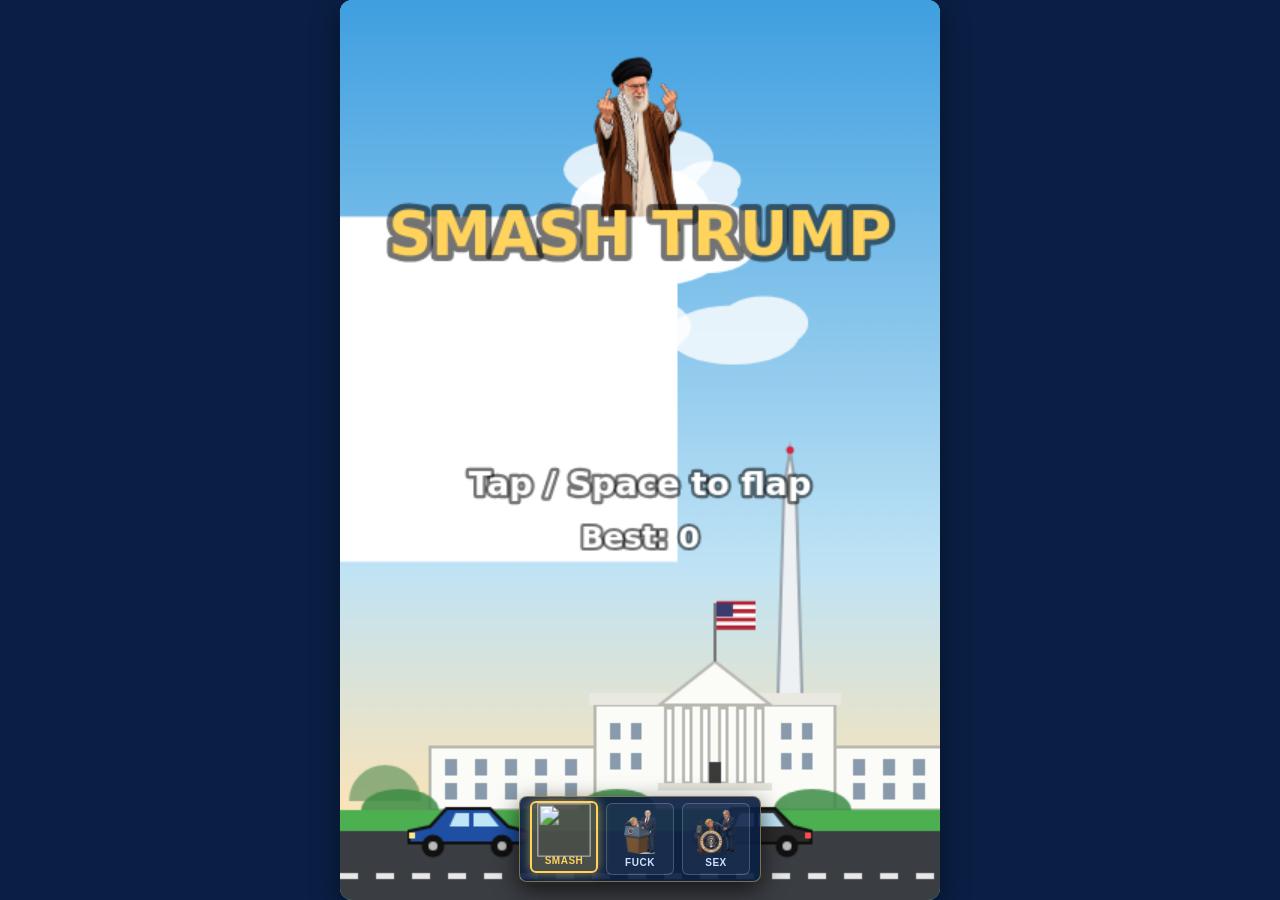
==== public/assets/aistudio/Smash_Trump_c87fb6a5.html @ 52f487fc "Fix tap and Space to immediately flap and start after selecting character" ====
<!DOCTYPE html>
<html lang="en">
<head>
<meta charset="utf-8">
<meta name="viewport" content="width=device-width, initial-scale=1, viewport-fit=cover">
<title>Smash Trump</title>
<style>
:root{--bg:#0a1f44;--ink:#fff;--accent:#d7263d;--gold:#f2c14e;color-scheme:light}
@media (prefers-color-scheme: dark){:root:not([data-theme="light"]){--bg:#0a1f44;--ink:#fff}}
:root[data-theme="dark"]{--bg:#0a1f44;--ink:#fff}
html,body{height:100%;margin:0;background:var(--bg);color:var(--ink);font-family:system-ui,-apple-system,"Segoe UI",sans-serif;overflow:hidden;touch-action:manipulation;-webkit-user-select:none;user-select:none}
:root{box-sizing:border-box;padding-top:env(safe-area-inset-top,0px);padding-bottom:env(safe-area-inset-bottom,0px)}
#wrap{height:100%;display:flex;align-items:center;justify-content:center}
canvas{max-width:100%;max-height:100%;aspect-ratio:2/3;height:100%;background:#7fd1ae;border-radius:12px;box-shadow:0 8px 30px rgba(0,0,0,.4)}
#wrap{position:relative}
#pick{position:absolute;bottom:18px;left:50%;transform:translateX(-50%);display:flex;align-items:center;gap:8px;background:rgba(10,31,68,.92);padding:6px 10px;border-radius:8px;border:1.5px solid rgba(255,211,92,.45);box-shadow:0 8px 24px rgba(0,0,0,.65);z-index:30;pointer-events:auto}
#pick .char-card{width:68px;height:72px;border-radius:6px;border:1.5px solid rgba(255,255,255,.2);background:rgba(255,255,255,.05);cursor:pointer;display:flex;flex-direction:column;align-items:center;justify-content:center;padding:4px;transition:all .15s ease;outline:none;user-select:none}
#pick .char-card:hover{border-color:#ffd35c;background:rgba(255,211,92,.15);transform:translateY(-2px)}
#pick .char-card.on{border:2px solid #ffd35c;background:rgba(255,211,92,.25);box-shadow:0 0 12px rgba(255,211,92,.6);transform:translateY(-2px)}
#pick .char-card img{width:44px;height:44px;object-fit:contain;pointer-events:none}
#pick .char-card:first-child img{transform:scale(1.22)}
#pick .char-card .char-name{font-size:10px;font-weight:700;letter-spacing:.5px;text-transform:uppercase;margin-top:3px;color:#cce0ff;pointer-events:none;white-space:nowrap}
#pick .char-card.on .char-name{color:#ffd35c}
</style>
</head>
<body>
<div id="wrap"><canvas id="c" width="400" height="600"></canvas>
<div id="pick"></div></div>
<script>
const cv=document.getElementById('c'),ctx=cv.getContext('2d');
const W=400,H=600,GROUND=540,GAP=225,PW=64,SPEED=2.7,GRAV=0.45,JUMP=-7.55;
const sprites=[
  {src:'/assets/aistudio/flipped_transparent__2__539e2077.png',w:230,h:230,flip:false,name:'Smash'},
  {src:'[data-uri]',w:142,h:200,flip:true,name:'Fuck'},
  {src:'[data-uri]',w:170,h:185,flip:true,name:'Sex'}

];
sprites.forEach(o=>{o.img=new Image();o.img.src=o.src});
let cur=0;try{cur=+localStorage.getItem('fa_char')||0}catch(e){}
if(!sprites[cur])cur=0;
let img=sprites[cur].img,SW=sprites[cur].w,SH=sprites[cur].h;
const pickEl=document.getElementById('pick');
sprites.forEach((o,i)=>{
  const b=document.createElement('button');b.tabIndex=-1;b.className='char-card';b.title=(o.name||('Character '+(i+1)));
  const t=document.createElement('img');t.src=o.src;b.appendChild(t);
  const lbl=document.createElement('span');lbl.className='char-name';lbl.textContent=((o.name||('Hero '+(i+1))).split(' ')[0]);b.appendChild(lbl);
  const onSelect=(e)=>{e.stopPropagation();e.preventDefault();pick(i);sndSwitch();b.blur();window.focus()};
  b.addEventListener('pointerdown',onSelect);
  b.addEventListener('click',onSelect);
  b.addEventListener('keydown',e=>{if(e.code==='Space'||e.code==='ArrowUp'){e.preventDefault();b.blur();window.focus();flap()}});
  pickEl.appendChild(b);
});
function pick(i){
  cur=i;img=sprites[i].img;SW=sprites[i].w;SH=sprites[i].h;
  [...pickEl.children].forEach((b,k)=>b.classList.toggle('on',k===i));
  try{localStorage.setItem('fa_char',i)}catch(e){}
}
pick(cur);
let actx=null,muted=false;
function getAC(){
  if(!actx){const AC=window.AudioContext||window.webkitAudioContext;if(AC)actx=new AC()}
  if(actx&&actx.state==='suspended'){actx.resume().catch(()=>{})}
  return actx;
}
function sndFlap(){
  if(muted)return;const ac=getAC();if(!ac)return;
  const t=ac.currentTime,o=ac.createOscillator(),g=ac.createGain();
  o.type='sine';o.frequency.setValueAtTime(300,t);o.frequency.exponentialRampToValueAtTime(700,t+0.08);
  g.gain.setValueAtTime(0.25,t);g.gain.exponentialRampToValueAtTime(0.001,t+0.08);
  o.connect(g);g.connect(ac.destination);o.start(t);o.stop(t+0.08);
}
function sndScore(){
  if(muted)return;const ac=getAC();if(!ac)return;
  const t=ac.currentTime,o1=ac.createOscillator(),g1=ac.createGain();
  o1.type='triangle';o1.frequency.setValueAtTime(1046.5,t);
  g1.gain.setValueAtTime(0.2,t);g1.gain.exponentialRampToValueAtTime(0.001,t+0.1);
  o1.connect(g1);g1.connect(ac.destination);o1.start(t);o1.stop(t+0.1);
  const o2=ac.createOscillator(),g2=ac.createGain();
  o2.type='triangle';o2.frequency.setValueAtTime(1568,t+0.07);
  g2.gain.setValueAtTime(0.22,t+0.07);g2.gain.exponentialRampToValueAtTime(0.001,t+0.25);
  o2.connect(g2);g2.connect(ac.destination);o2.start(t+0.07);o2.stop(t+0.25);
}
function sndCrash(){
  if(muted)return;const ac=getAC();if(!ac)return;
  const t=ac.currentTime,o=ac.createOscillator(),g=ac.createGain();
  o.type='sawtooth';o.frequency.setValueAtTime(320,t);o.frequency.exponentialRampToValueAtTime(35,t+0.3);
  g.gain.setValueAtTime(0.35,t);g.gain.exponentialRampToValueAtTime(0.001,t+0.3);
  o.connect(g);g.connect(ac.destination);o.start(t);o.stop(t+0.3);
  try{
    const bSize=ac.sampleRate*0.16,buf=ac.createBuffer(1,bSize,ac.sampleRate),d=buf.getChannelData(0);
    for(let i=0;i<bSize;i++)d[i]=Math.random()*2-1;
    const ns=ac.createBufferSource();ns.buffer=buf;const ng=ac.createGain();
    ng.gain.setValueAtTime(0.28,t);ng.gain.exponentialRampToValueAtTime(0.001,t+0.16);
    ns.connect(ng);ng.connect(ac.destination);ns.start(t);ns.stop(t+0.16);
  }catch(e){}
}
function sndStart(){
  if(muted)return;const ac=getAC();if(!ac)return;
  const t=ac.currentTime,o=ac.createOscillator(),g=ac.createGain();
  o.type='sine';o.frequency.setValueAtTime(440,t);o.frequency.exponentialRampToValueAtTime(880,t+0.1);
  g.gain.setValueAtTime(0.18,t);g.gain.exponentialRampToValueAtTime(0.001,t+0.1);
  o.connect(g);g.connect(ac.destination);o.start(t);o.stop(t+0.1);
}
function sndSwitch(){
  if(muted)return;const ac=getAC();if(!ac)return;
  const t=ac.currentTime,o=ac.createOscillator(),g=ac.createGain();
  o.type='triangle';o.frequency.setValueAtTime(587,t);o.frequency.setValueAtTime(880,t+0.05);
  g.gain.setValueAtTime(0.15,t);g.gain.exponentialRampToValueAtTime(0.001,t+0.09);
  o.connect(g);g.connect(ac.destination);o.start(t);o.stop(t+0.09);
}
addEventListener('keydown',e=>{
  if(e.code==='KeyC'&&st==='ready'){pick((cur+1)%sprites.length);sndSwitch()}
  if(e.code==='KeyM'){muted=!muted}
});
let best=0;try{best=+localStorage.getItem('fa_best')||0}catch(e){}
let st='ready',y,vy,rot,pipes,score,frame,clouds=[],shake=0;
for(let i=0;i<5;i++)clouds.push({x:Math.random()*W,y:40+Math.random()*200,s:.4+Math.random()*.6});
function reset(){y=260;vy=0;rot=0;pipes=[];score=0;frame=0;
  pipes.push(mk(W+100));pipes.push(mk(W+100+205));}
function mk(x){const gap=Math.max(195,GAP-score*2);return{x,gap,top:80+Math.random()*(GROUND-gap-160),scored:false}}
function flap(){
  if(st==='ready'){reset();st='play';vy=JUMP;sndFlap()}
  else if(st==='play'){vy=JUMP;sndFlap()}
  else if(st==='over'&&over>20){st='ready';reset();sndStart()}
}
let over=0;
addEventListener('keydown',e=>{if(e.code==='Space'||e.code==='ArrowUp'){e.preventDefault();flap()}});
cv.addEventListener('pointerdown',e=>{
  e.preventDefault();
  flap();
});
function die(){if(st==='over')return;st='over';over=0;shake=10;sndCrash();
  if(score>best){best=score;try{localStorage.setItem('fa_best',best)}catch(e){}}}
let duckOn=0,cloudOff=50;
function cloudLayer(){const o=-(cloudOff%1100);for(let k=0;k<3;k++){ctx.save();ctx.translate(o+k*1100,0);khamenei();ctx.restore()}}
function update(){
  frame++;
  {const bx=bomberLead();duckOn+=((bx+30>0&&bx-85<W?1:0)-duckOn)*.08}
  clouds.forEach(c=>{c.x-=c.s*.5;if(c.x<-80)c.x=W+40});
  if(st==='play'){
    vy+=GRAV;y+=vy;rot=Math.max(-.4,Math.min(1.1,vy*.07));
    const sp=SPEED+Math.min(score*.05,1.6);
    pipes.forEach(p=>p.x-=sp);bgx+=sp;cloudOff+=sp*.08;
    if(pipes[0].x<-PW)pipes.shift();
    if(pipes[pipes.length-1].x<W-205)pipes.push(mk(W+20));
    const hx=110,hw=52,hh=58; // hitbox half sizes
    pipes.forEach(p=>{
      if(!p.scored&&p.x+PW<hx-hw){p.scored=true;score++;sndScore()}
      if(hx+hw>p.x&&hx-hw<p.x+PW&&(y-hh<p.top||y+hh>p.top+p.gap))die();
    });
    if(y+hh_()>GROUND||y-hh_()<0){y=Math.max(hh_(),Math.min(GROUND-hh_(),y));die()}
  }else if(st==='ready'){y=260+Math.sin(frame*.08)*10;rot=0;const d=(((50-cloudOff%1100)%1100)+1650)%1100-550;cloudOff+=d*.08}
  else if(st==='over'){over++;if(y+58<GROUND){vy+=GRAV;y+=vy;rot=Math.min(1.5,rot+.08)}else y=GROUND-58}
  if(shake>0)shake--;
}
function hh_(){return 58}
function pipe(p){
  const g=ctx.createLinearGradient(p.x,0,p.x+PW,0);
  g.addColorStop(0,'#b22234');g.addColorStop(.33,'#b22234');g.addColorStop(.34,'#ffffff');g.addColorStop(.66,'#ffffff');g.addColorStop(.67,'#b22234');g.addColorStop(1,'#b22234');
  ctx.fillStyle=g;ctx.strokeStyle='#5a1018';ctx.lineWidth=3;
  ctx.fillRect(p.x,0,PW,p.top);ctx.strokeRect(p.x,-2,PW,p.top+2);
  ctx.fillRect(p.x-5,p.top-24,PW+10,24);ctx.strokeRect(p.x-5,p.top-24,PW+10,24);
  const b=p.top+p.gap;
  ctx.fillRect(p.x,b,PW,GROUND-b);ctx.strokeRect(p.x,b,PW,GROUND-b);
  ctx.fillRect(p.x-5,b,PW+10,24);ctx.strokeRect(p.x-5,b,PW+10,24);
}
let bgx=0;
function layer(period,f,fn){const o=-((bgx*f)%period);for(let k=0;k<3;k++){ctx.save();ctx.translate(o+k*period,0);fn();ctx.restore()}}
function monument(){
  const b=GROUND;
  ctx.fillStyle='rgba(60,130,70,.55)';
  for(let i=0;i<10;i++){ctx.beginPath();ctx.arc(30+i*88,b-6,24+(i%3)*5,Math.PI,0);ctx.fill()}
  ctx.fillStyle='#eef1f3';ctx.strokeStyle='#9aa7b0';ctx.lineWidth=2;
  ctx.beginPath();ctx.moveTo(290,b-8);ctx.lineTo(296,b-215);ctx.lineTo(300,b-240);ctx.lineTo(304,b-215);ctx.lineTo(310,b-8);ctx.closePath();ctx.fill();ctx.stroke();
  ctx.fillStyle='#d7263d';ctx.beginPath();ctx.arc(300,b-240,2.5,0,7);ctx.fill();
}
function whiteHouse(){
  const b=GROUND;
  ctx.fillStyle='#fbfbf8';ctx.strokeStyle='#b8b8b0';ctx.lineWidth=2;
  ctx.fillRect(60,b-42,110,42);ctx.strokeRect(60,b-42,110,42);
  ctx.fillRect(330,b-42,110,42);ctx.strokeRect(330,b-42,110,42);
  ctx.fillRect(170,b-70,160,70);ctx.strokeRect(170,b-70,160,70);
  ctx.fillStyle='#e9e9e2';ctx.fillRect(166,b-78,168,8);
  ctx.fillStyle='#fbfbf8';ctx.beginPath();ctx.moveTo(213,b-70);ctx.lineTo(250,b-99);ctx.lineTo(287,b-70);ctx.closePath();ctx.fill();ctx.stroke();
  ctx.fillStyle='#ffffff';
  for(let cx=217;cx<=277;cx+=12){ctx.fillRect(cx,b-68,5,50);ctx.strokeRect(cx,b-68,5,50)}
  ctx.fillStyle='#e2e2da';ctx.fillRect(212,b-18,76,5);
  ctx.fillStyle='rgba(60,90,120,.6)';
  [b-34,b-18].forEach(r=>{for(let wx=70;wx<160;wx+=20)ctx.fillRect(wx,r,8,11);for(let wx=342;wx<432;wx+=20)ctx.fillRect(wx,r,8,11)});
  [b-58,b-38].forEach(r=>{for(let wx=180;wx<208;wx+=14)ctx.fillRect(wx,r,7,11);for(let wx=294;wx<322;wx+=14)ctx.fillRect(wx,r,7,11)});
  ctx.fillStyle='#3b3b3b';ctx.fillRect(246,b-32,8,14);
  ctx.strokeStyle='#777';ctx.lineWidth=2;ctx.beginPath();ctx.moveTo(250,b-99);ctx.lineTo(250,b-138);ctx.stroke();
  flag(251,b-138,26,16);
  ctx.fillStyle='rgba(60,140,70,.85)';
  [[40,0],[185,0],[315,0],[470,0],[540,0],[600,0]].forEach(t=>{ctx.beginPath();ctx.ellipse(t[0],b,26,14,0,Math.PI,0);ctx.fill()});
}
function flag(x,y,w,h){
  for(let i=0;i<7;i++){
    ctx.fillStyle=i%2?'#ffffff':'#b22234';
    const dy=Math.sin(frame*.12+i*.5)*1.2;
    ctx.fillRect(x,y+dy+i*h/7,w,h/7+.6);
  }
  ctx.fillStyle='#3c3b6e';ctx.fillRect(x,y,w*.42,h*.57);
}
function car(x,yb,col){
  ctx.save();ctx.translate(x,yb);
  ctx.fillStyle=col;ctx.strokeStyle='#111';ctx.lineWidth=2;
  ctx.beginPath();ctx.moveTo(0,-8);ctx.lineTo(0,-16);ctx.lineTo(14,-19);ctx.lineTo(25,-31);ctx.lineTo(54,-31);ctx.lineTo(66,-19);ctx.lineTo(78,-16);ctx.lineTo(78,-8);ctx.closePath();ctx.fill();ctx.stroke();
  ctx.fillStyle='#bfe6f7';
  ctx.beginPath();ctx.moveTo(27,-19);ctx.lineTo(31,-28);ctx.lineTo(40,-28);ctx.lineTo(40,-19);ctx.closePath();ctx.fill();
  ctx.beginPath();ctx.moveTo(43,-19);ctx.lineTo(43,-28);ctx.lineTo(53,-28);ctx.lineTo(60,-19);ctx.closePath();ctx.fill();
  ctx.fillStyle='#ffe98a';ctx.fillRect(0,-15,4,4);
  ctx.fillStyle='#ff4d4d';ctx.fillRect(74,-15,4,4);
  [16,62].forEach(wx=>{
    ctx.fillStyle='#111';ctx.beginPath();ctx.arc(wx,-6,7.5,0,7);ctx.fill();
    ctx.fillStyle='#bbb';ctx.beginPath();ctx.arc(wx,-6,3,0,7);ctx.fill();
  });
  ctx.restore();
}
function buses(){
  [[1.6,0,'#d7263d'],[2.6,330,'#1e4fa3'],[2.1,160,'#2b2b2b']].forEach(b=>{
    const x=W+80-((frame*b[0]+b[1])%(W+320));
    car(x,GROUND+30,b[2]);
  });
}
function b2(x,y,sc){
  ctx.save();ctx.translate(x,y);ctx.scale(sc,sc);
  // contrail
  const g=ctx.createLinearGradient(-150,0,-20,0);g.addColorStop(0,'rgba(255,255,255,0)');g.addColorStop(1,'rgba(255,255,255,.55)');
  ctx.fillStyle=g;ctx.fillRect(-150,-3,130,6);
  ctx.fillStyle='#2b3037';ctx.strokeStyle='#14171b';ctx.lineWidth=1.5;
  ctx.beginPath();
  ctx.moveTo(42,0);ctx.lineTo(-14,-42);ctx.lineTo(-20,-34);ctx.lineTo(-8,-27);ctx.lineTo(-18,-17);ctx.lineTo(-6,-9);ctx.lineTo(-26,0);
  ctx.lineTo(-6,9);ctx.lineTo(-18,17);ctx.lineTo(-8,27);ctx.lineTo(-20,34);ctx.lineTo(-14,42);
  ctx.closePath();ctx.fill();ctx.stroke();
  ctx.fillStyle='#4a525c';ctx.beginPath();ctx.moveTo(34,0);ctx.lineTo(14,-6);ctx.lineTo(14,6);ctx.closePath();ctx.fill();
  ctx.restore();
}
function bomberLead(){return ((frame*1.1)%(W+420))-220}
function bombers(){
  const x=bomberLead(), bob=Math.sin(frame*.03)*4;
  b2(x,95+bob,.62);
  b2(x-52,62+bob,.5);
  b2(x-52,128+bob,.5);
}
const khImg=new Image();khImg.src='[data-uri]';
function khamenei(){
  const cx=250,cy=150;
  ctx.fillStyle='rgba(255,255,255,.95)';
  [[205,158,36,20],[250,138,46,28],[292,156,38,22]].forEach(c=>{ctx.beginPath();ctx.ellipse(c[0],c[1],c[2],c[3],0,0,7);ctx.fill()});
  // hide in the cloud whenever the bombers are on screen, pop back up after they leave
  let t=duckOn;t=t*t*(3-2*t);
  if(khImg.complete&&khImg.naturalWidth){
    ctx.save();ctx.beginPath();ctx.rect(cx-150,0,300,cy+22);ctx.clip();
    ctx.translate(cx,cy+28+t*150);ctx.rotate(Math.sin(frame*.1)*.06*(1-t));
    ctx.drawImage(khImg,-91/2,-140,91,140);ctx.restore();
  }
  // front cloud puffs
  ctx.fillStyle='rgba(255,255,255,.98)';
  [[222,168,34,18],[262,172,40,18],[296,166,30,16]].forEach(c=>{ctx.beginPath();ctx.ellipse(c[0],c[1],c[2],c[3],0,0,7);ctx.fill()});
}
function skyline(){layer(900,.12,monument);layer(640,.4,whiteHouse)}
function txt(s,x,y,size,color='#fff'){
  ctx.font='800 '+size+'px system-ui,sans-serif';ctx.textAlign='center';
  ctx.lineJoin='round';ctx.lineWidth=size/5;ctx.strokeStyle='rgba(0,0,0,.55)';ctx.strokeText(s,x,y);
  ctx.fillStyle=color;ctx.fillText(s,x,y);
}
let pickShown=null;
function draw(){
  if(pickEl)pickEl.style.display=(st==='ready'?'flex':'none');
  ctx.save();
  if(shake>0)ctx.translate((Math.random()-.5)*shake,(Math.random()-.5)*shake);
  const sky=ctx.createLinearGradient(0,0,0,GROUND);
  sky.addColorStop(0,'#3f9fe0');sky.addColorStop(.7,'#bfe3f5');sky.addColorStop(1,'#fbe3b8');
  ctx.fillStyle=sky;ctx.fillRect(0,0,W,H);
  ctx.fillStyle='rgba(255,255,255,.8)';
  clouds.forEach(c=>{ctx.beginPath();ctx.ellipse(c.x,c.y,38*c.s+12,14*c.s+8,0,0,7);ctx.ellipse(c.x+24*c.s,c.y-8,26*c.s+8,14*c.s+6,0,0,7);ctx.fill()});
  cloudLayer();
  bombers();
  skyline();
  pipes.forEach(pipe);
  // ground
  ctx.fillStyle='#3a3d42';ctx.fillRect(0,GROUND,W,H-GROUND);
  ctx.fillStyle='#4caf50';ctx.fillRect(0,GROUND,W,14);
  ctx.fillStyle='#e8e8e8';
  const off=(st==='play'?frame*SPEED:0)%24;
  for(let x=-off;x<W;x+=24)ctx.fillRect(x,GROUND+42,12,4);
  buses();
  // player
  ctx.save();ctx.translate(110,y);ctx.rotate(rot);
  if(img.complete&&img.naturalWidth){if(sprites[cur]&&sprites[cur].flip!==false){ctx.scale(-1,1);}ctx.drawImage(img,-SW/2,-SH/2,SW,SH)}
  else{ctx.fillStyle='#fff';ctx.fillRect(-SW/2,-SH/2,SW,SH)}
  ctx.restore();
  // HUD
  if(st==='play')txt(score,W/2,80,56);
  if(st==='ready'){
    txt('SMASH TRUMP',W/2,170,40,'#ffd35c');
    txt('Tap / Space to flap',W/2,330,22);
    txt('Best: '+best,W/2,365,20);
  }
  if(st==='over'){
    ctx.fillStyle='rgba(0,0,0,.45)';ctx.fillRect(40,190,320,200);
    txt('I HUMILIATED HIM',W/2,250,27,'#ff6b6b');
    txt('Score: '+score,W/2,305,28);
    txt('Best: '+best,W/2,340,22,'#ffd35c');
    if(over>20)txt('Tap to retry',W/2,375,18);
  }
  ctx.restore();
}
reset();
(function loop(){update();draw();requestAnimationFrame(loop)})();

window.pickCharacter=pick;
window.getCharacters=()=>sprites.map((s,i)=>({id:i,name:s.name||('Character '+(i+1)),src:s.src}));
window.getCurrentCharacter=()=>cur;
window.toggleMute=()=>{muted=!muted;return muted;};
window.isMuted=()=>muted;
window.flapGame=flap;
</script>
</body>
</html>
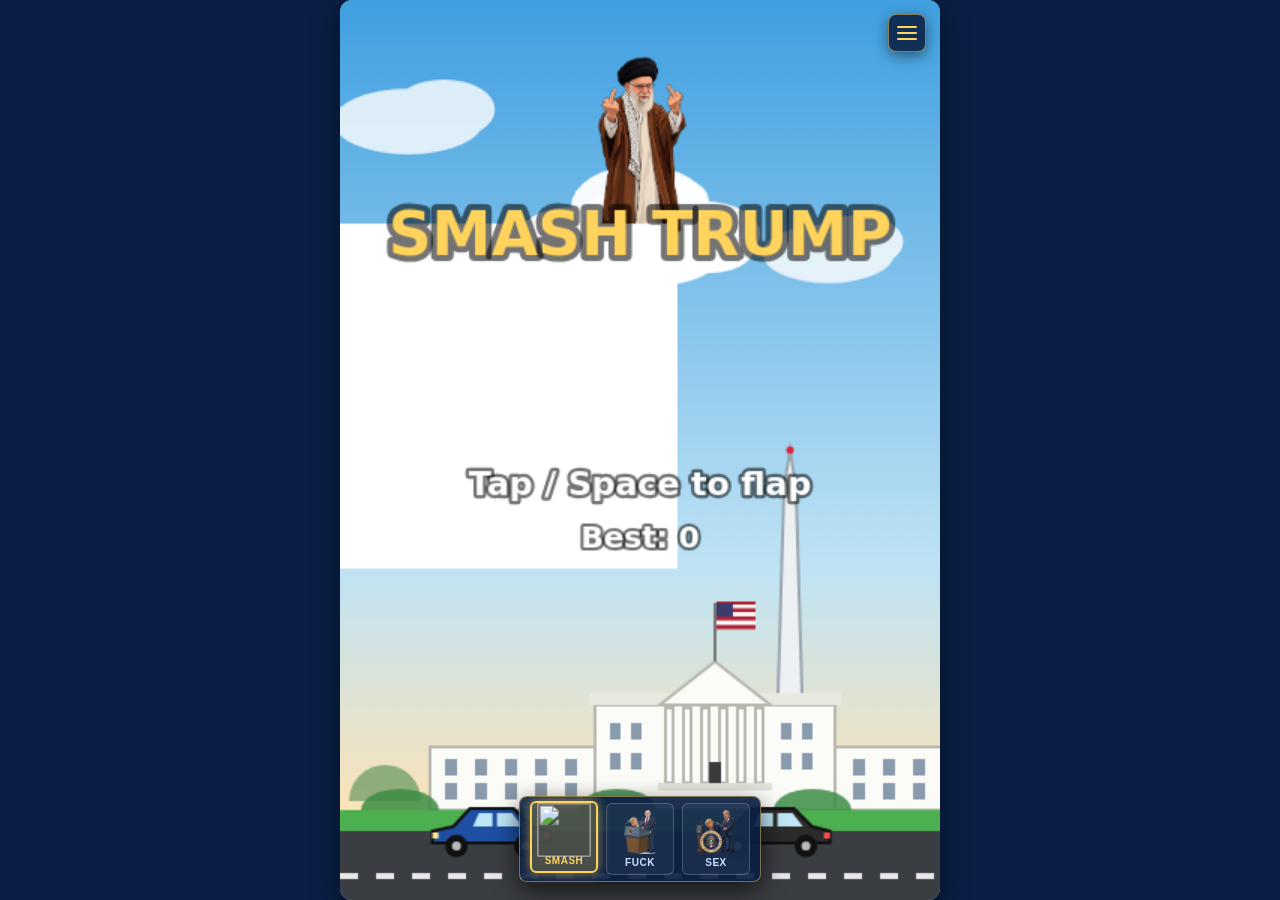
==== commit 1b3e8e44: "Add burger menu with TrumpCoin250 and contract address" ====
--- a/public/assets/aistudio/Smash_Trump_c87fb6a5.html
+++ b/public/assets/aistudio/Smash_Trump_c87fb6a5.html
@@ -21,11 +21,76 @@
 #pick .char-card:first-child img{transform:scale(1.22)}
 #pick .char-card .char-name{font-size:10px;font-weight:700;letter-spacing:.5px;text-transform:uppercase;margin-top:3px;color:#cce0ff;pointer-events:none;white-space:nowrap}
 #pick .char-card.on .char-name{color:#ffd35c}
+
+#wrap{position:relative;height:100%;display:flex;align-items:center;justify-content:center;overflow:hidden}
+#game-box{position:relative;height:100%;max-height:100vh;aspect-ratio:2/3;display:flex;align-items:center;justify-content:center}
+#burger-btn{position:absolute;top:14px;right:14px;width:38px;height:38px;border-radius:8px;background:rgba(10,31,68,.88);border:1.5px solid rgba(255,211,92,.5);box-shadow:0 4px 14px rgba(0,0,0,.45);cursor:pointer;display:flex;flex-direction:column;justify-content:center;align-items:center;gap:4px;padding:6px;z-index:50;transition:all .2s ease;outline:none;pointer-events:auto}
+#burger-btn:hover{background:rgba(10,31,68,.98);border-color:#ffd35c;transform:scale(1.06)}
+#burger-btn span{display:block;width:20px;height:2px;background:#ffd35c;border-radius:1px}
+#burger-menu{position:absolute;inset:0;z-index:60;display:flex;align-items:center;justify-content:center;padding:16px;border-radius:12px;overflow:hidden;pointer-events:auto}
+#burger-menu.hidden{display:none !important}
+.menu-backdrop{position:absolute;inset:0;background:rgba(4,12,28,.82);backdrop-filter:blur(5px);-webkit-backdrop-filter:blur(5px)}
+.menu-card{position:relative;z-index:2;width:100%;max-width:320px;background:#0a1f44;border:1.5px solid rgba(255,211,92,.6);border-radius:12px;padding:16px;box-shadow:0 12px 36px rgba(0,0,0,.7);display:flex;flex-direction:column;gap:12px;color:#fff;font-family:system-ui,-apple-system,sans-serif;animation:popIn .18s ease-out}
+@keyframes popIn{from{opacity:0;transform:scale(.92)}to{opacity:1;transform:scale(1)}}
+.menu-header{display:flex;align-items:center;justify-content:space-between;border-bottom:1px solid rgba(255,255,255,.12);padding-bottom:10px}
+.token-title{font-size:17px;font-weight:800;color:#ffd35c;letter-spacing:.5px}
+#close-menu-btn{width:28px;height:28px;border-radius:6px;background:rgba(255,255,255,.08);border:1px solid rgba(255,255,255,.2);color:#fff;font-size:14px;font-weight:bold;cursor:pointer;display:flex;align-items:center;justify-content:center;transition:all .15s ease}
+#close-menu-btn:hover{background:rgba(255,255,255,.2);border-color:#ffd35c}
+.menu-body{display:flex;flex-direction:column;gap:10px}
+.ca-header{display:flex;align-items:center;justify-content:space-between}
+.ca-tag{font-size:10px;font-weight:700;text-transform:uppercase;color:#9cb3d9;letter-spacing:.6px}
+.ca-container{background:rgba(0,0,0,.45);border:1px solid rgba(255,255,255,.15);border-radius:6px;padding:8px 10px;word-break:break-all;user-select:all;-webkit-user-select:all}
+.ca-container code{font-family:ui-monospace,SFMono-Regular,Menlo,Monaco,Consolas,monospace;font-size:11px;line-height:1.4;color:#ffd35c}
+#copy-ca-btn{display:flex;align-items:center;justify-content:center;gap:6px;width:100%;padding:9px;border-radius:6px;background:#ffd35c;color:#07152d;font-size:12px;font-weight:700;border:none;cursor:pointer;transition:all .15s ease}
+#copy-ca-btn:hover{background:#ffe082;transform:translateY(-1px)}
+#copy-ca-btn:active{transform:translateY(0)}
+.menu-actions{display:flex;gap:8px;margin-top:2px}
+.link-btn{flex:1;text-align:center;padding:8px 4px;border-radius:6px;font-size:11px;font-weight:600;text-decoration:none;transition:all .15s ease;display:inline-block}
+.pump-btn{background:rgba(0,209,143,.18);color:#00d18f;border:1px solid rgba(0,209,143,.4)}
+.pump-btn:hover{background:rgba(0,209,143,.3);border-color:#00d18f}
+.dex-btn{background:rgba(59,130,246,.18);color:#60a5fa;border:1px solid rgba(59,130,246,.4)}
+.dex-btn:hover{background:rgba(59,130,246,.3);border-color:#60a5fa}
 </style>
 </head>
 <body>
-<div id="wrap"><canvas id="c" width="400" height="600"></canvas>
-<div id="pick"></div></div>
+<div id="wrap">
+  <div id="game-box">
+    <canvas id="c" width="400" height="600"></canvas>
+    <button id="burger-btn" aria-label="Menu" title="TrumpCoin250 Menu">
+      <span></span><span></span><span></span>
+    </button>
+    <div id="pick"></div>
+    <div id="burger-menu" class="hidden">
+      <div class="menu-backdrop"></div>
+      <div class="menu-card">
+        <div class="menu-header">
+          <div class="token-title">TrumpCoin250</div>
+          <button id="close-menu-btn" aria-label="Close">✕</button>
+        </div>
+        <div class="menu-body">
+          <div class="ca-header">
+            <span class="ca-tag">Contract Address (Solana)</span>
+          </div>
+          <div class="ca-container">
+            <code id="ca-text">7wAvQc44PD3xNMPkAH5Woj5LQyYy8cLKh9RmabEYpump</code>
+          </div>
+          <button id="copy-ca-btn">
+            <svg width="15" height="15" viewBox="0 0 24 24" fill="none" stroke="currentColor" stroke-width="2" stroke-linecap="round" stroke-linejoin="round"><rect x="9" y="9" width="13" height="13" rx="2" ry="2"></rect><path d="M5 15H4a2 2 0 0 1-2-2V4a2 2 0 0 1 2-2h9a2 2 0 0 1 2 2v1"></path></svg>
+            <span id="copy-btn-text">Copy Address</span>
+          </button>
+          <div class="menu-actions">
+            <a href="https://pump.fun/coin/7wAvQc44PD3xNMPkAH5Woj5LQyYy8cLKh9RmabEYpump" target="_blank" rel="noopener noreferrer" class="link-btn pump-btn">
+              Pump.fun ↗
+            </a>
+            <a href="https://dexscreener.com/solana/7wAvQc44PD3xNMPkAH5Woj5LQyYy8cLKh9RmabEYpump" target="_blank" rel="noopener noreferrer" class="link-btn dex-btn">
+              DexScreener ↗
+            </a>
+          </div>
+        </div>
+      </div>
+    </div>
+  </div>
+</div>
 <script>
 const cv=document.getElementById('c'),ctx=cv.getContext('2d');
 const W=400,H=600,GROUND=540,GAP=225,PW=64,SPEED=2.7,GRAV=0.45,JUMP=-7.55;
@@ -316,6 +381,78 @@
 window.toggleMute=()=>{muted=!muted;return muted;};
 window.isMuted=()=>muted;
 window.flapGame=flap;
+
+// Burger menu interaction
+(function(){
+  const burgerBtn=document.getElementById('burger-btn');
+  const burgerMenu=document.getElementById('burger-menu');
+  const closeMenuBtn=document.getElementById('close-menu-btn');
+  const copyCaBtn=document.getElementById('copy-ca-btn');
+  const copyBtnText=document.getElementById('copy-btn-text');
+  const caAddress='7wAvQc44PD3xNMPkAH5Woj5LQyYy8cLKh9RmabEYpump';
+
+  function toggleBurger(e){
+    if(e){e.stopPropagation();e.preventDefault();}
+    if(!burgerMenu)return;
+    const isHidden=burgerMenu.classList.contains('hidden');
+    if(isHidden){
+      burgerMenu.classList.remove('hidden');
+    }else{
+      burgerMenu.classList.add('hidden');
+      window.focus();
+    }
+  }
+
+  if(burgerBtn){
+    burgerBtn.addEventListener('click',toggleBurger);
+    burgerBtn.addEventListener('pointerdown',e=>e.stopPropagation());
+  }
+  if(closeMenuBtn){
+    closeMenuBtn.addEventListener('click',toggleBurger);
+    closeMenuBtn.addEventListener('pointerdown',e=>e.stopPropagation());
+  }
+  if(burgerMenu){
+    burgerMenu.addEventListener('pointerdown',e=>e.stopPropagation());
+    burgerMenu.addEventListener('click',e=>{
+      e.stopPropagation();
+      if(e.target===burgerMenu||e.target.classList.contains('menu-backdrop')){
+        burgerMenu.classList.add('hidden');
+        window.focus();
+      }
+    });
+  }
+  if(copyCaBtn){
+    const doFeedback=()=>{
+      if(copyBtnText)copyBtnText.textContent='Copied! ✓';
+      setTimeout(()=>{if(copyBtnText)copyBtnText.textContent='Copy Address';},2000);
+    };
+    copyCaBtn.addEventListener('click',e=>{
+      e.stopPropagation();
+      if(navigator.clipboard&&navigator.clipboard.writeText){
+        navigator.clipboard.writeText(caAddress).then(doFeedback).catch(()=>{
+          fallbackCopy(caAddress);
+          doFeedback();
+        });
+      }else{
+        fallbackCopy(caAddress);
+        doFeedback();
+      }
+    });
+    copyCaBtn.addEventListener('pointerdown',e=>e.stopPropagation());
+  }
+
+  function fallbackCopy(text){
+    const ta=document.createElement('textarea');
+    ta.value=text;
+    ta.style.position='fixed';
+    ta.style.left='-9999px';
+    document.body.appendChild(ta);
+    ta.focus();
+    ta.select();
+    try{document.execCommand('copy');}catch(err){}
+    document.body.removeChild(ta);
+  }
+})();
 </script>
 </body>
 </html>
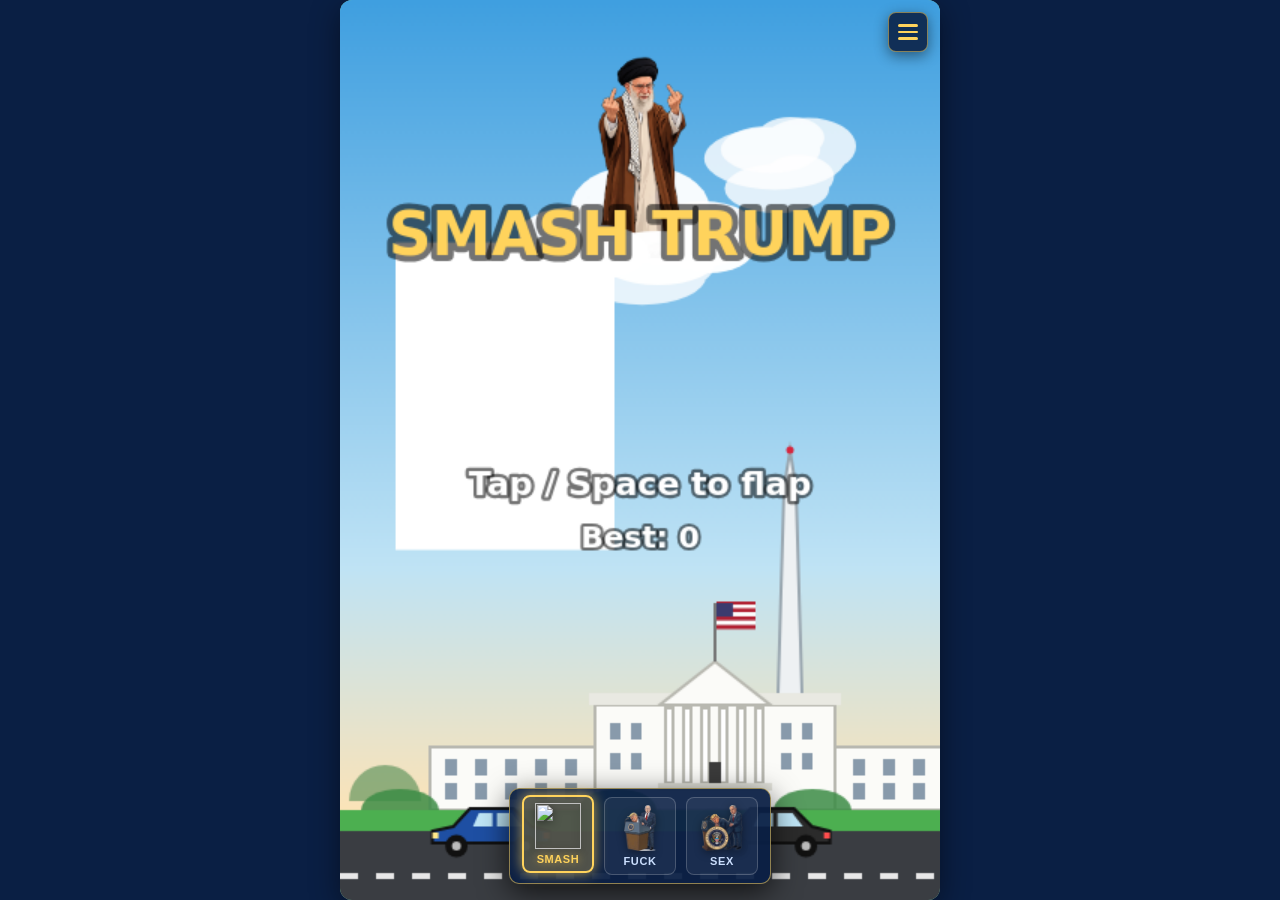
==== commit 0cba3ecd: "Enhance character clarity with HiDPI canvas rendering and optimize mobile viewport" ====
--- a/public/assets/aistudio/Smash_Trump_c87fb6a5.html
+++ b/public/assets/aistudio/Smash_Trump_c87fb6a5.html
@@ -5,47 +5,46 @@
 <meta name="viewport" content="width=device-width, initial-scale=1, viewport-fit=cover">
 <title>Smash Trump</title>
 <style>
-:root{--bg:#0a1f44;--ink:#fff;--accent:#d7263d;--gold:#f2c14e;color-scheme:light}
-@media (prefers-color-scheme: dark){:root:not([data-theme="light"]){--bg:#0a1f44;--ink:#fff}}
-:root[data-theme="dark"]{--bg:#0a1f44;--ink:#fff}
-html,body{height:100%;margin:0;background:var(--bg);color:var(--ink);font-family:system-ui,-apple-system,"Segoe UI",sans-serif;overflow:hidden;touch-action:manipulation;-webkit-user-select:none;user-select:none}
-:root{box-sizing:border-box;padding-top:env(safe-area-inset-top,0px);padding-bottom:env(safe-area-inset-bottom,0px)}
-#wrap{height:100%;display:flex;align-items:center;justify-content:center}
-canvas{max-width:100%;max-height:100%;aspect-ratio:2/3;height:100%;background:#7fd1ae;border-radius:12px;box-shadow:0 8px 30px rgba(0,0,0,.4)}
-#wrap{position:relative}
-#pick{position:absolute;bottom:18px;left:50%;transform:translateX(-50%);display:flex;align-items:center;gap:8px;background:rgba(10,31,68,.92);padding:6px 10px;border-radius:8px;border:1.5px solid rgba(255,211,92,.45);box-shadow:0 8px 24px rgba(0,0,0,.65);z-index:30;pointer-events:auto}
-#pick .char-card{width:68px;height:72px;border-radius:6px;border:1.5px solid rgba(255,255,255,.2);background:rgba(255,255,255,.05);cursor:pointer;display:flex;flex-direction:column;align-items:center;justify-content:center;padding:4px;transition:all .15s ease;outline:none;user-select:none}
-#pick .char-card:hover{border-color:#ffd35c;background:rgba(255,211,92,.15);transform:translateY(-2px)}
-#pick .char-card.on{border:2px solid #ffd35c;background:rgba(255,211,92,.25);box-shadow:0 0 12px rgba(255,211,92,.6);transform:translateY(-2px)}
-#pick .char-card img{width:44px;height:44px;object-fit:contain;pointer-events:none}
-#pick .char-card:first-child img{transform:scale(1.22)}
-#pick .char-card .char-name{font-size:10px;font-weight:700;letter-spacing:.5px;text-transform:uppercase;margin-top:3px;color:#cce0ff;pointer-events:none;white-space:nowrap}
-#pick .char-card.on .char-name{color:#ffd35c}
-
-#wrap{position:relative;height:100%;display:flex;align-items:center;justify-content:center;overflow:hidden}
-#game-box{position:relative;height:100%;max-height:100vh;aspect-ratio:2/3;display:flex;align-items:center;justify-content:center}
-#burger-btn{position:absolute;top:14px;right:14px;width:38px;height:38px;border-radius:8px;background:rgba(10,31,68,.88);border:1.5px solid rgba(255,211,92,.5);box-shadow:0 4px 14px rgba(0,0,0,.45);cursor:pointer;display:flex;flex-direction:column;justify-content:center;align-items:center;gap:4px;padding:6px;z-index:50;transition:all .2s ease;outline:none;pointer-events:auto}
+:root{--bg:#0a1f44;--ink:#fff;--accent:#d7263d;--gold:#f2c14e;color-scheme:dark}
+html,body{height:100%;height:100dvh;width:100%;margin:0;padding:0;background:var(--bg);color:var(--ink);font-family:system-ui,-apple-system,BlinkMacSystemFont,"Segoe UI",Roboto,sans-serif;overflow:hidden;touch-action:none;-webkit-user-select:none;user-select:none;-webkit-touch-callout:none}
+#wrap{width:100%;height:100%;height:100dvh;display:flex;align-items:center;justify-content:center;position:relative;overflow:hidden;background:#0a1f44}
+#game-box{position:relative;height:100%;max-height:100dvh;width:100%;max-width:min(100vw,calc(100dvh * 2 / 3));aspect-ratio:2/3;display:flex;align-items:center;justify-content:center}
+canvas{width:100%;height:100%;max-height:100dvh;background:#7fd1ae;border-radius:0;box-shadow:0 8px 30px rgba(0,0,0,.45);display:block;touch-action:none}
+@media (min-width:500px){canvas{border-radius:12px}#game-box{border-radius:12px}}
+
+#burger-btn{position:absolute;top:calc(12px + env(safe-area-inset-top,0px));right:calc(12px + env(safe-area-inset-right,0px));width:40px;height:40px;border-radius:8px;background:rgba(10,31,68,.88);border:1.5px solid rgba(255,211,92,.5);box-shadow:0 4px 14px rgba(0,0,0,.45);cursor:pointer;display:flex;flex-direction:column;justify-content:center;align-items:center;gap:4px;padding:6px;z-index:50;transition:all .18s ease;outline:none;pointer-events:auto;-webkit-tap-highlight-color:transparent}
 #burger-btn:hover{background:rgba(10,31,68,.98);border-color:#ffd35c;transform:scale(1.06)}
-#burger-btn span{display:block;width:20px;height:2px;background:#ffd35c;border-radius:1px}
-#burger-menu{position:absolute;inset:0;z-index:60;display:flex;align-items:center;justify-content:center;padding:16px;border-radius:12px;overflow:hidden;pointer-events:auto}
+#burger-btn:active{transform:scale(.95)}
+#burger-btn span{display:block;width:20px;height:2.5px;background:#ffd35c;border-radius:2px}
+
+#pick{position:absolute;bottom:calc(16px + env(safe-area-inset-bottom,0px));left:50%;transform:translateX(-50%);display:flex;align-items:center;gap:10px;background:rgba(10,31,68,.94);padding:8px 12px;border-radius:10px;border:1.5px solid rgba(255,211,92,.55);box-shadow:0 8px 30px rgba(0,0,0,.7);z-index:30;pointer-events:auto;max-width:calc(100% - 24px)}
+#pick .char-card{width:72px;height:78px;border-radius:8px;border:1.5px solid rgba(255,255,255,.2);background:rgba(255,255,255,.06);cursor:pointer;display:flex;flex-direction:column;align-items:center;justify-content:center;padding:5px;transition:all .15s ease;outline:none;user-select:none;-webkit-tap-highlight-color:transparent}
+#pick .char-card:hover{border-color:#ffd35c;background:rgba(255,211,92,.18);transform:translateY(-2px)}
+#pick .char-card:active{transform:scale(.94)}
+#pick .char-card.on{border:2px solid #ffd35c;background:rgba(255,211,92,.28);box-shadow:0 0 14px rgba(255,211,92,.7);transform:translateY(-2px)}
+#pick .char-card img{width:46px;height:46px;object-fit:contain;pointer-events:none;image-rendering:auto;filter:drop-shadow(0 2px 4px rgba(0,0,0,.4))}
+#pick .char-card .char-name{font-size:11px;font-weight:800;letter-spacing:.6px;text-transform:uppercase;margin-top:4px;color:#cce0ff;pointer-events:none;white-space:nowrap}
+#pick .char-card.on .char-name{color:#ffd35c;text-shadow:0 0 8px rgba(255,211,92,.6)}
+
+#burger-menu{position:absolute;inset:0;z-index:60;display:flex;align-items:center;justify-content:center;padding:20px;overflow:hidden;pointer-events:auto;touch-action:none}
 #burger-menu.hidden{display:none !important}
-.menu-backdrop{position:absolute;inset:0;background:rgba(4,12,28,.82);backdrop-filter:blur(5px);-webkit-backdrop-filter:blur(5px)}
-.menu-card{position:relative;z-index:2;width:100%;max-width:320px;background:#0a1f44;border:1.5px solid rgba(255,211,92,.6);border-radius:12px;padding:16px;box-shadow:0 12px 36px rgba(0,0,0,.7);display:flex;flex-direction:column;gap:12px;color:#fff;font-family:system-ui,-apple-system,sans-serif;animation:popIn .18s ease-out}
+.menu-backdrop{position:absolute;inset:0;background:rgba(4,12,28,.84);backdrop-filter:blur(6px);-webkit-backdrop-filter:blur(6px)}
+.menu-card{position:relative;z-index:2;width:100%;max-width:330px;background:#0a1f44;border:1.5px solid rgba(255,211,92,.65);border-radius:14px;padding:18px;box-shadow:0 16px 40px rgba(0,0,0,.8);display:flex;flex-direction:column;gap:12px;color:#fff;font-family:system-ui,-apple-system,BlinkMacSystemFont,sans-serif;animation:popIn .18s ease-out}
 @keyframes popIn{from{opacity:0;transform:scale(.92)}to{opacity:1;transform:scale(1)}}
 .menu-header{display:flex;align-items:center;justify-content:space-between;border-bottom:1px solid rgba(255,255,255,.12);padding-bottom:10px}
-.token-title{font-size:17px;font-weight:800;color:#ffd35c;letter-spacing:.5px}
-#close-menu-btn{width:28px;height:28px;border-radius:6px;background:rgba(255,255,255,.08);border:1px solid rgba(255,255,255,.2);color:#fff;font-size:14px;font-weight:bold;cursor:pointer;display:flex;align-items:center;justify-content:center;transition:all .15s ease}
+.token-title{font-size:18px;font-weight:800;color:#ffd35c;letter-spacing:.5px}
+#close-menu-btn{width:30px;height:30px;border-radius:7px;background:rgba(255,255,255,.08);border:1px solid rgba(255,255,255,.2);color:#fff;font-size:15px;font-weight:bold;cursor:pointer;display:flex;align-items:center;justify-content:center;transition:all .15s ease;-webkit-tap-highlight-color:transparent}
 #close-menu-btn:hover{background:rgba(255,255,255,.2);border-color:#ffd35c}
 .menu-body{display:flex;flex-direction:column;gap:10px}
 .ca-header{display:flex;align-items:center;justify-content:space-between}
 .ca-tag{font-size:10px;font-weight:700;text-transform:uppercase;color:#9cb3d9;letter-spacing:.6px}
-.ca-container{background:rgba(0,0,0,.45);border:1px solid rgba(255,255,255,.15);border-radius:6px;padding:8px 10px;word-break:break-all;user-select:all;-webkit-user-select:all}
+.ca-container{background:rgba(0,0,0,.5);border:1px solid rgba(255,255,255,.15);border-radius:7px;padding:8px 10px;word-break:break-all;user-select:all;-webkit-user-select:all}
 .ca-container code{font-family:ui-monospace,SFMono-Regular,Menlo,Monaco,Consolas,monospace;font-size:11px;line-height:1.4;color:#ffd35c}
-#copy-ca-btn{display:flex;align-items:center;justify-content:center;gap:6px;width:100%;padding:9px;border-radius:6px;background:#ffd35c;color:#07152d;font-size:12px;font-weight:700;border:none;cursor:pointer;transition:all .15s ease}
+#copy-ca-btn{display:flex;align-items:center;justify-content:center;gap:6px;width:100%;padding:10px;border-radius:7px;background:#ffd35c;color:#07152d;font-size:12px;font-weight:700;border:none;cursor:pointer;transition:all .15s ease;-webkit-tap-highlight-color:transparent}
 #copy-ca-btn:hover{background:#ffe082;transform:translateY(-1px)}
 #copy-ca-btn:active{transform:translateY(0)}
 .menu-actions{display:flex;gap:8px;margin-top:2px}
-.link-btn{flex:1;text-align:center;padding:8px 4px;border-radius:6px;font-size:11px;font-weight:600;text-decoration:none;transition:all .15s ease;display:inline-block}
+.link-btn{flex:1;text-align:center;padding:9px 4px;border-radius:7px;font-size:11px;font-weight:600;text-decoration:none;transition:all .15s ease;display:inline-block;-webkit-tap-highlight-color:transparent}
 .pump-btn{background:rgba(0,209,143,.18);color:#00d18f;border:1px solid rgba(0,209,143,.4)}
 .pump-btn:hover{background:rgba(0,209,143,.3);border-color:#00d18f}
 .dex-btn{background:rgba(59,130,246,.18);color:#60a5fa;border:1px solid rgba(59,130,246,.4)}
@@ -94,8 +93,16 @@
 <script>
 const cv=document.getElementById('c'),ctx=cv.getContext('2d');
 const W=400,H=600,GROUND=540,GAP=225,PW=64,SPEED=2.7,GRAV=0.45,JUMP=-7.55;
+let dpr=Math.min(window.devicePixelRatio||1,3);
+function updateCanvasDPR(){
+  dpr=Math.min(window.devicePixelRatio||1,3);
+  cv.width=Math.round(W*dpr);
+  cv.height=Math.round(H*dpr);
+}
+updateCanvasDPR();
+window.addEventListener('resize',updateCanvasDPR);
 const sprites=[
-  {src:'/assets/aistudio/flipped_transparent__2__539e2077.png',w:230,h:230,flip:false,name:'Smash'},
+  {src:'/assets/aistudio/flipped_transparent__2__539e2077.png',w:146,h:205,flip:false,name:'Smash'},
   {src:'[data-uri]',w:142,h:200,flip:true,name:'Fuck'},
   {src:'[data-uri]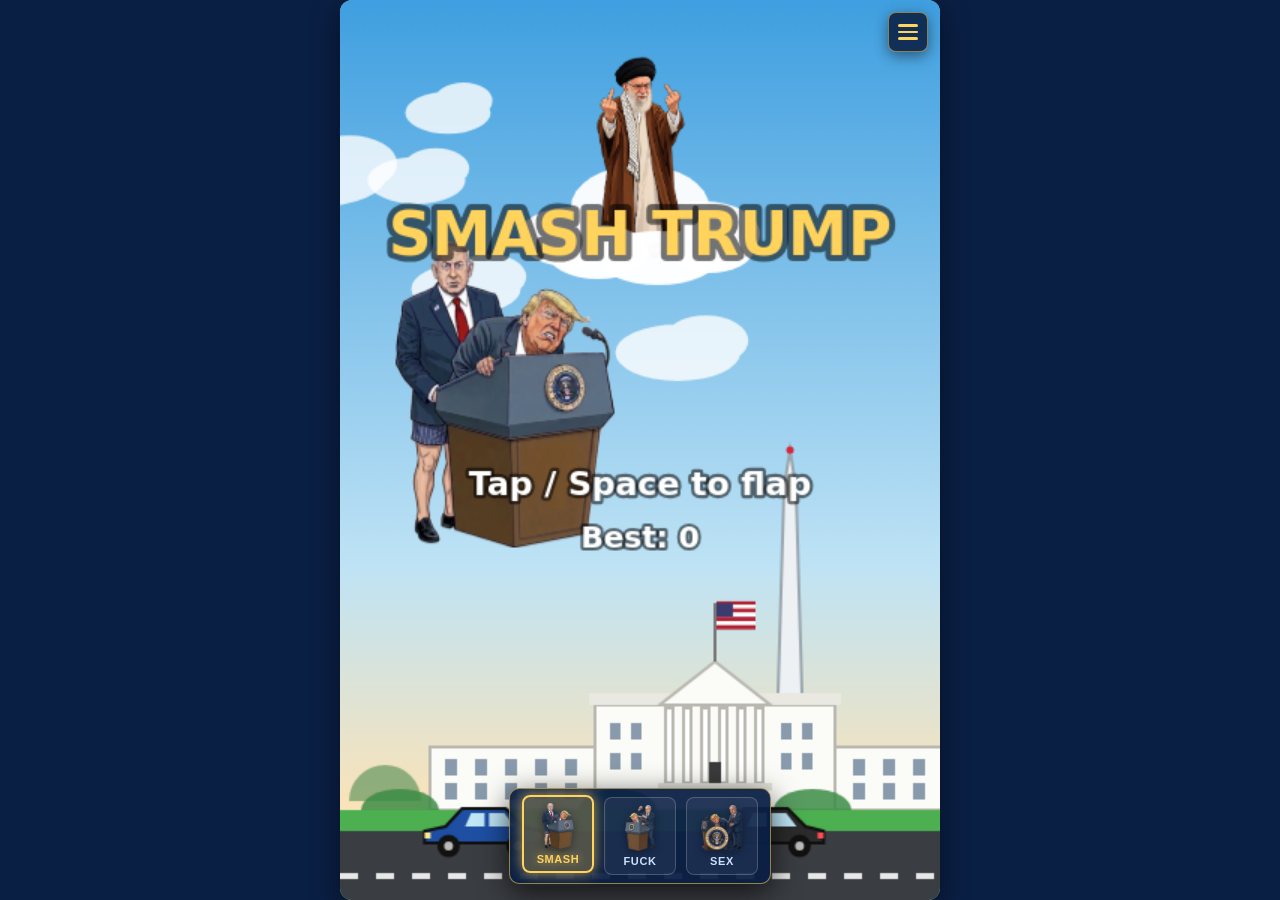
==== commit afd74382: "Update Smash character to striped boxers and add fist smash to Fuck character with clean transparenc" ====
--- a/public/assets/aistudio/Smash_Trump_c87fb6a5.html
+++ b/public/assets/aistudio/Smash_Trump_c87fb6a5.html
@@ -101,13 +101,8 @@
 }
 updateCanvasDPR();
 window.addEventListener('resize',updateCanvasDPR);
-const sprites=[
-  {src:'/assets/aistudio/flipped_transparent__2__539e2077.png',w:146,h:205,flip:false,name:'Smash'},
-  {src:'[data-uri]',w:142,h:200,flip:true,name:'Fuck'},
-  {src:'[data-uri]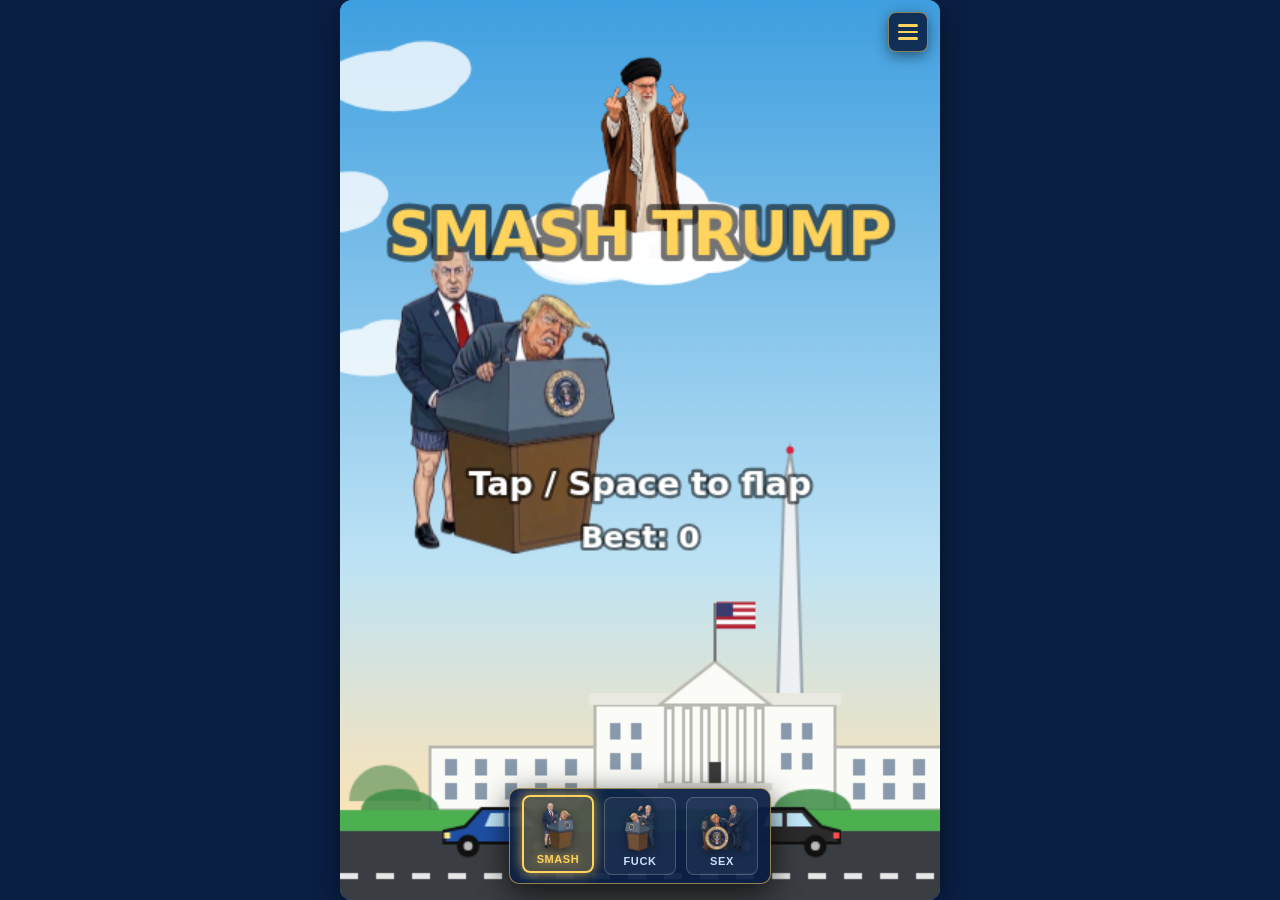
==== commit fe49e564: "Fix green flash: set canvas background to sky color and redraw immediately on resize and visibility" ====
--- a/public/assets/aistudio/Smash_Trump_c87fb6a5.html
+++ b/public/assets/aistudio/Smash_Trump_c87fb6a5.html
@@ -9,7 +9,7 @@
 html,body{height:100%;height:100dvh;width:100%;margin:0;padding:0;background:var(--bg);color:var(--ink);font-family:system-ui,-apple-system,BlinkMacSystemFont,"Segoe UI",Roboto,sans-serif;overflow:hidden;touch-action:none;-webkit-user-select:none;user-select:none;-webkit-touch-callout:none}
 #wrap{width:100%;height:100%;height:100dvh;display:flex;align-items:center;justify-content:center;position:relative;overflow:hidden;background:#0a1f44}
 #game-box{position:relative;height:100%;max-height:100dvh;width:100%;max-width:min(100vw,calc(100dvh * 2 / 3));aspect-ratio:2/3;display:flex;align-items:center;justify-content:center}
-canvas{width:100%;height:100%;max-height:100dvh;background:#7fd1ae;border-radius:0;box-shadow:0 8px 30px rgba(0,0,0,.45);display:block;touch-action:none}
+canvas{width:100%;height:100%;max-height:100dvh;background:#3f9fe0;border-radius:0;box-shadow:0 8px 30px rgba(0,0,0,.45);display:block;touch-action:none}
 @media (min-width:500px){canvas{border-radius:12px}#game-box{border-radius:12px}}
 
 #burger-btn{position:absolute;top:calc(12px + env(safe-area-inset-top,0px));right:calc(12px + env(safe-area-inset-right,0px));width:40px;height:40px;border-radius:8px;background:rgba(10,31,68,.88);border:1.5px solid rgba(255,211,92,.5);box-shadow:0 4px 14px rgba(0,0,0,.45);cursor:pointer;display:flex;flex-direction:column;justify-content:center;align-items:center;gap:4px;padding:6px;z-index:50;transition:all .18s ease;outline:none;pointer-events:auto;-webkit-tap-highlight-color:transparent}
@@ -100,7 +100,7 @@
   cv.height=Math.round(H*dpr);
 }
 updateCanvasDPR();
-window.addEventListener('resize',updateCanvasDPR);
+window.addEventListener('resize',updateCanvasDPR);document.addEventListener('visibilitychange',()=>{if(!document.hidden&&typeof draw==='function')draw();});window.addEventListener('focus',()=>{if(typeof draw==='function')draw();});
 const sprites=[{"src":"[data-uri]","w":146,"h":205,"flip":false,"name":"Smash"},{"src":"[data-uri]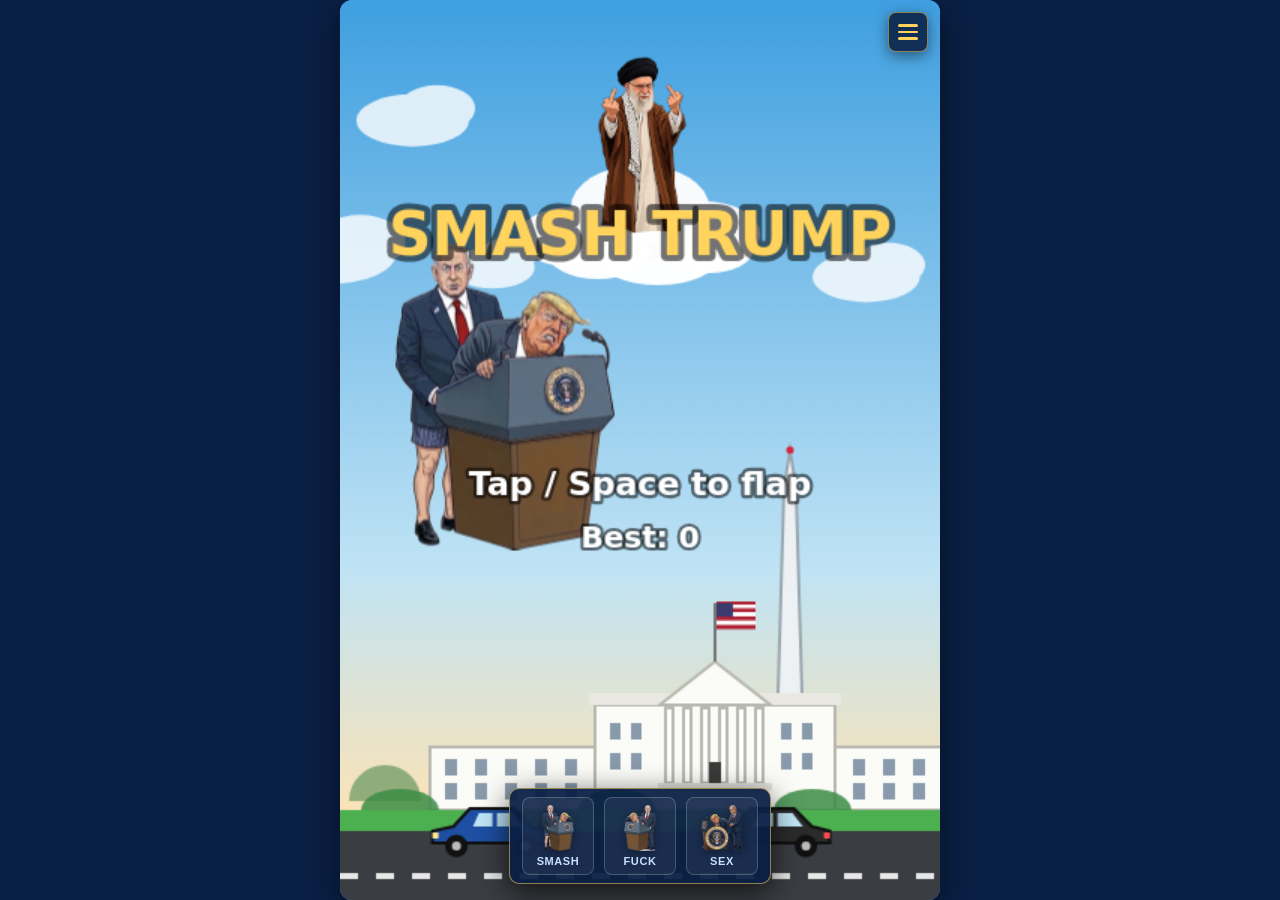
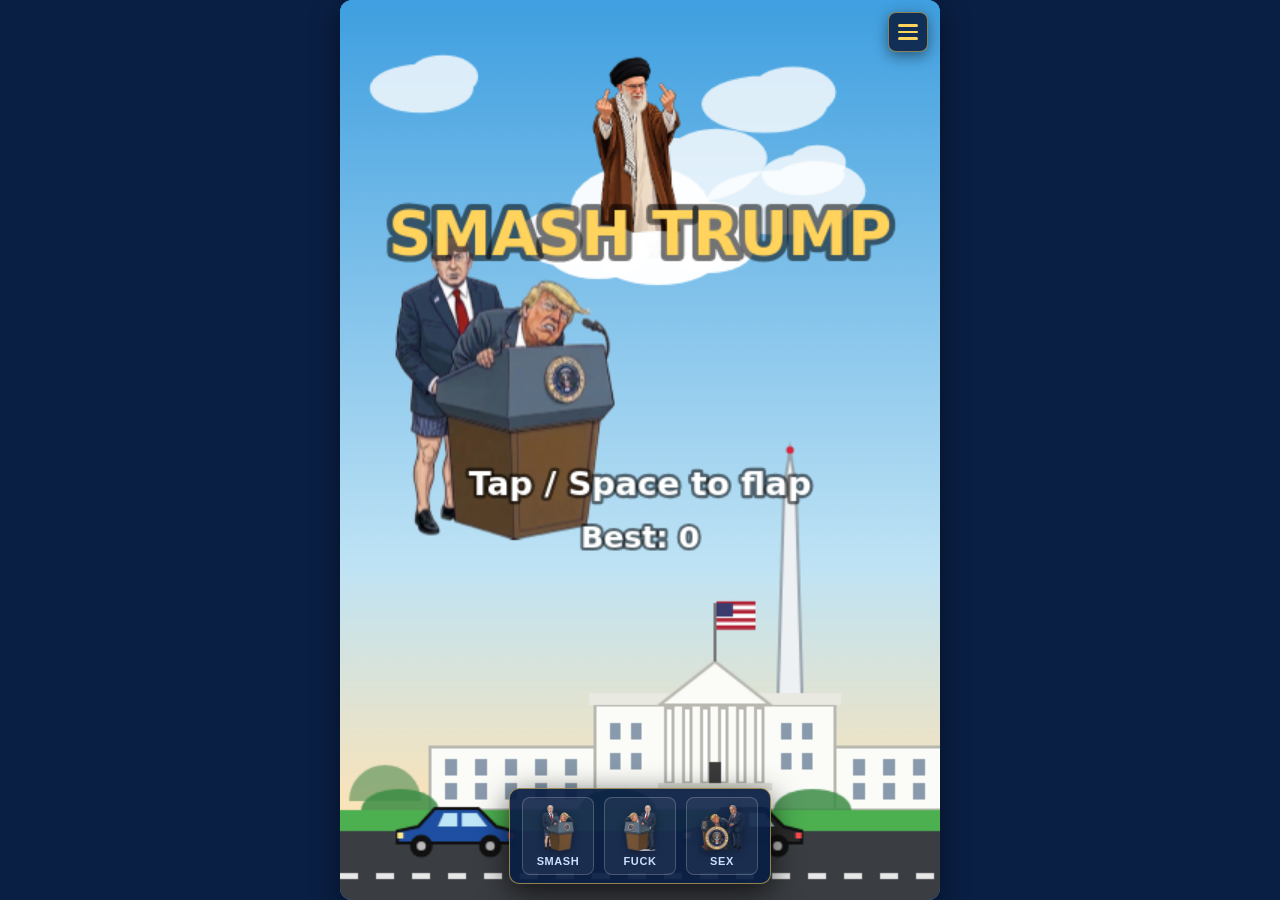
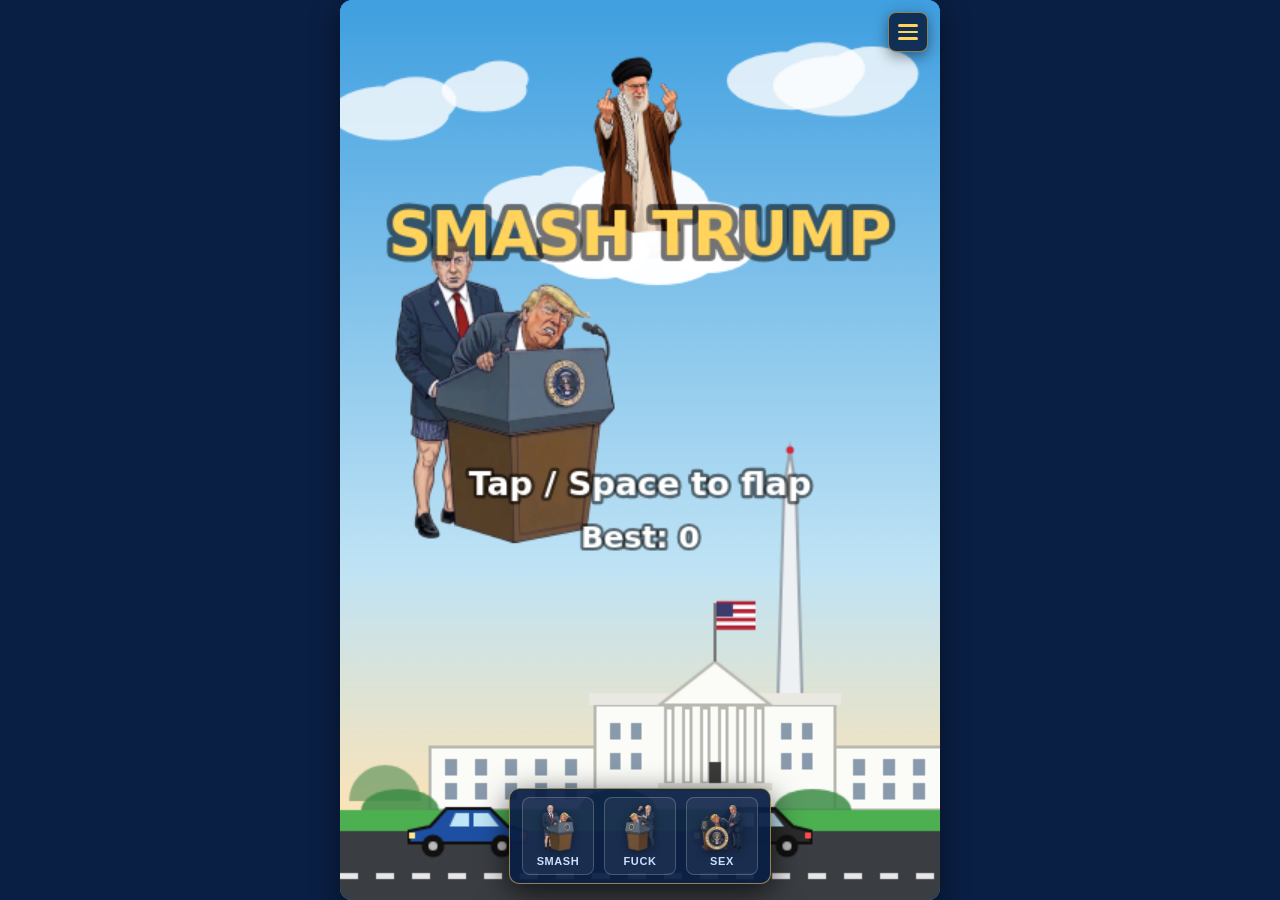
